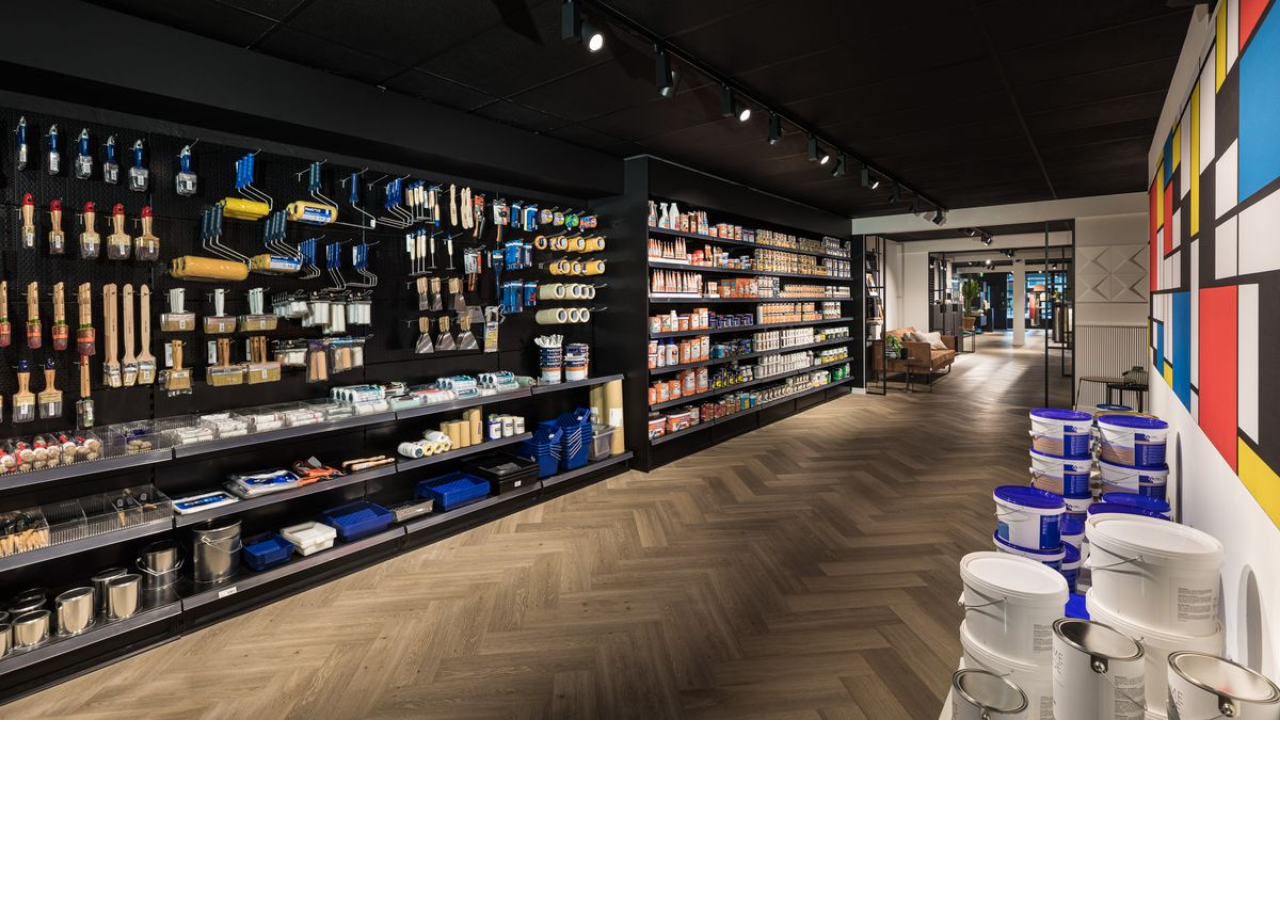
==== home.html @ 9a32dc58 "three commit upload css" ====
<!DOCTYPE html>
<html lang="en">
<head>
    <meta charset="UTF-8">
    <meta name="viewport" content="width=device-width, initial-scale=1.0">
    <title>Hardware Shop</title>
    <link rel="stylesheet" href="styles.css">
</head>
<body>
    <section id="home-section" class="slider-container">
    <div class="slider">
        <!-- Slide 1 -->
        <div class="slide active">
            <img src="assets/constracter.jpg" alt="Constructor 1">
        </div>
        <!-- Slide 2 -->
        <div class="slide">
            <img src="assets/bathware.jpg" alt="bathware 2">
        </div>
        <!-- Slide 3 -->
        <div class="slide">
            <img src="assets/paint.jpg" alt="Paint 3">
        </div>
    </div>
</section>

<script src="script.js"></script>
    
</body>
</html>
---- styles.css ----
* {
    margin: 0;
    padding: 0;
    box-sizing: border-box;
}

header{
    display:flex;
    justify-content:flex-start;
    align-items:center;
    height: 80px;
    padding:10px 20px;
    background-color:#f8f8f8;   
    
}

.home-logo{
    width: 150px;
    height: 150px;
    object-fit:contain;
}

.home-navbar {
    display: flex;
    align-items: center;
}

.home-navbar a {
    text-decoration:none;
    color:rgb(0, 0, 0);
    font-size: 16px;
    margin-left: 60px;
    padding: 10px 35px;
    transition: color 0.3s ease;
}

.home-navbar a:hover{
    color: #8b3902;
    font-weight: bold;
}
/***************************************************** Main Drop-Down ************************************************************/
.dropdown {
    position: relative;
    display: inline-block;
}

.dropdown-content {
    display: none;
    position: absolute;
    left: 0;
    top: 100%;
    min-width: 200px;
    background: rgba(255, 255, 255, 0.45); 
    backdrop-filter: blur(5px); 
    border: 2px solid rgba(255, 255, 255, 0.4); 
    box-shadow: 0px 8px 32px rgba(0, 0, 0, 0.08); 
    border-radius: 12px; 
    z-index: 100;
    padding: 8px 0;
}

/* Dropdown Links */
.dropdown-content a {
    color: #040404; 
    padding: 12px 18px;
    text-decoration: none;
    display: block;
    font-size: 17px;
    font-weight: bold;
    text-align: left;
    transition: background-color 0.2s ease, color 0.2s ease;
}

/* Dropdown Link Hover */
.dropdown-content a:hover {
    background-color: rgba(255, 255, 255, 0.5);
    color: #8b3902; 
 
    border-radius: 20px;
}


.dropdown:hover .dropdown-content {
    display: block;
}

/* --- Sub Dropdown Container (Paint) --- */
.sub-dropdown {
    position: relative;
    display: block;
    width: 100%;
}


.sub-dropdown-content {
    display: none;
    position: absolute;
    left: 101%; 
    top: -8px; 
    min-width: 200px;
    background: rgba(255, 255, 255, 0.45);
    backdrop-filter: blur(20px);
    border: 2px solid rgba(255, 255, 255, 0.4);
    box-shadow: 0px 8px 32px rgba(0, 0, 0, 0.08);
    border-radius: 12px;
    z-index: 101; 
    padding: 8px 0;
    
}

.sub-dropdown:hover .sub-dropdown-content {
    display: block;
   
}

/******************************************* HOME PAGE **********************************************************************************/

.slider-container {
    position: relative;
    width: 100%;
    height: 100vh; 
    overflow: hidden; 
}

.slider {
    width: 100%;
    height: 100%;
    position: relative;
}

.slide {
    position: absolute;
    top: 0;
    left: 0;
    width: 100%;
    height: 100%;
    opacity: 0; 
    transition: opacity 1s ease-in-out; 
}


.slide.active {
    position: relative; 
    opacity: 1;
}


.slide img {
    width: 100%;
    height: auto;
     object-fit: cover;
    
}
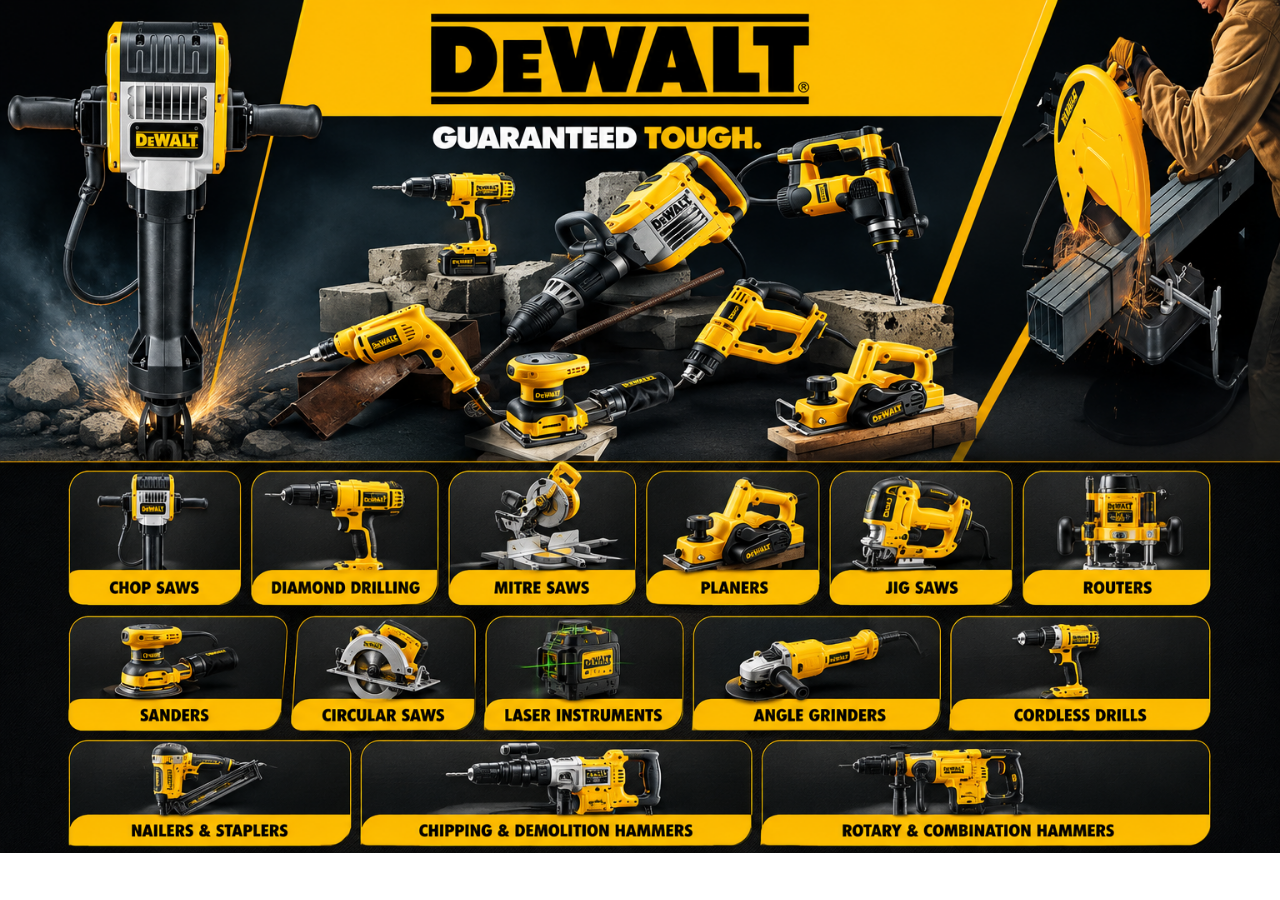
==== commit 7d54b58f: "four commit  before   assets file jpg delete & upload new png img in the assets file" ====
--- a/home.html
+++ b/home.html
@@ -11,15 +11,15 @@
     <div class="slider">
         <!-- Slide 1 -->
         <div class="slide active">
-            <img src="assets/constracter.jpg" alt="Constructor 1">
+            <img src="assets/constructar.png" alt="Constructor 1">
         </div>
         <!-- Slide 2 -->
         <div class="slide">
-            <img src="assets/bathware.jpg" alt="bathware 2">
+            <img src="assets/bathware.png" alt="bathware 2">
         </div>
         <!-- Slide 3 -->
         <div class="slide">
-            <img src="assets/paint.jpg" alt="Paint 3">
+            <img src="assets/paint.png" alt="Paint 3">
         </div>
     </div>
 </section>
